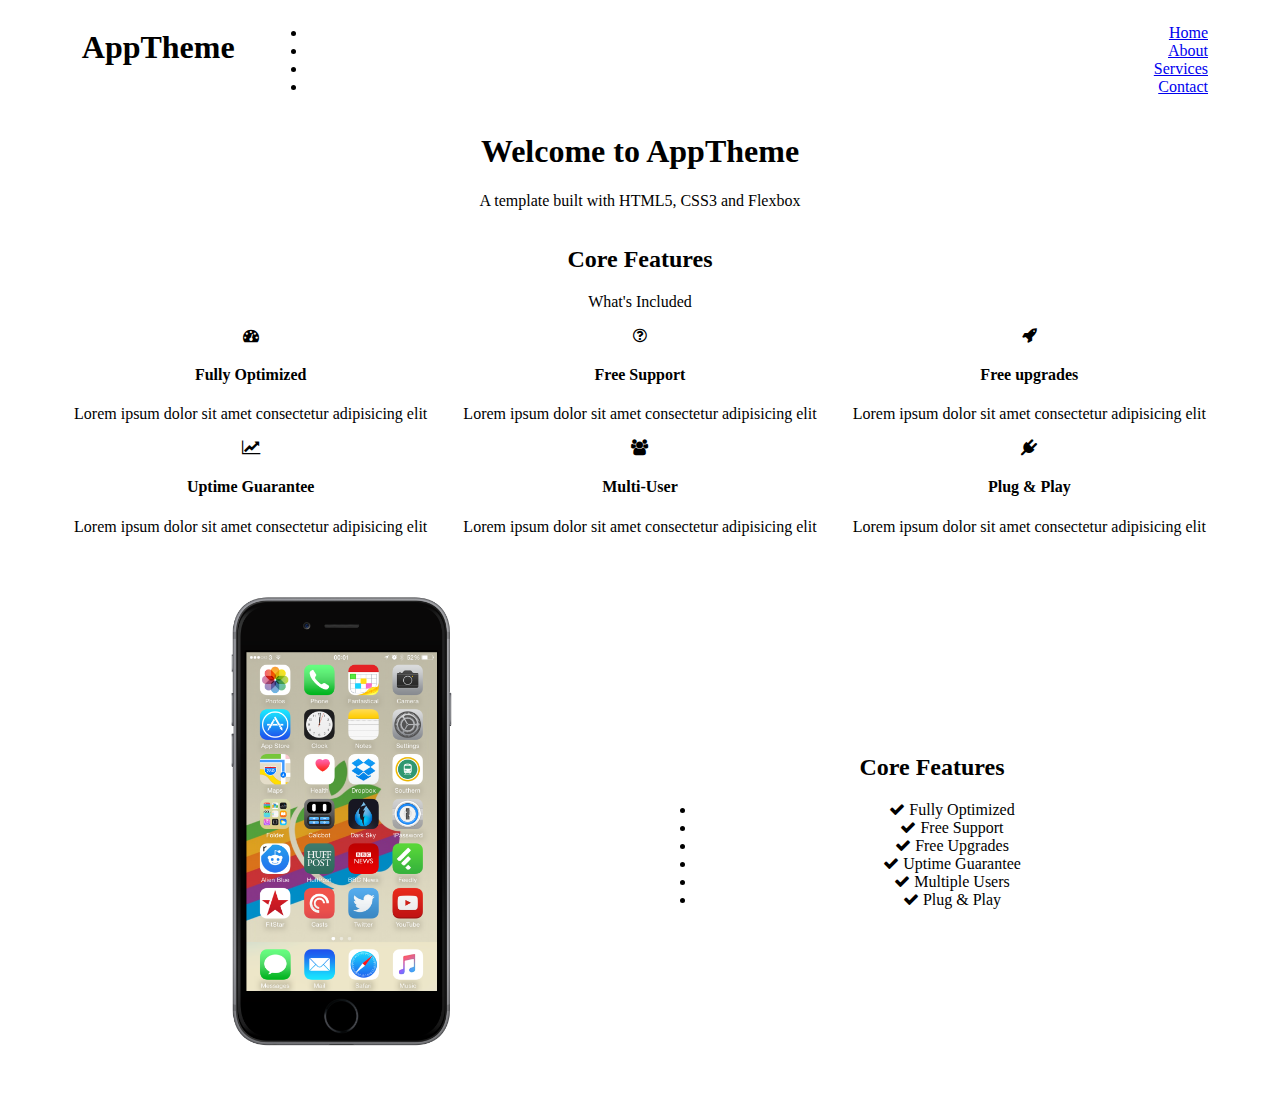
==== src/www/index.html @ f8a4aef5 "Corrigindo bug dos icon da secao features" ====
<!DOCTYPE html>
<html lang="en">
<head>
    <meta charset="UTF-8">
    <meta name="viewport" content="width=device-width, initial-scale=1.0">
    <meta http-equiv="X-UA-Compatible" content="ie=edge">
    <link rel="stylesheet" href="css/font-awesome.css">
    <link rel="stylesheet" href="css/flexboxgrid.css">
    <link rel="stylesheet" href="css/style.css">
    <title>TM - AppTheme</title>
</head>
<body>
    <!-- Header -->
    <header id="main-header">
        <div class="container">
            <div class="row end-sm end-md end-lg">
                <div class="col-xs-12 col-sm-2 col-md-2 col-lg-2">
                    <h1><span class="primary-text">App</span>Theme</h1>
                </div>
                <div class="col-xs-12 col-sm-10 col-md-10 col-lg-10">
                    <nav id="navbar">
                        <ul>
                            <li><a href="index.html">Home</a></li>
                            <li><a href="about.html">About</a></li>
                            <li><a href="services.html">Services</a></li>
                            <li><a href="contact.html">Contact</a></li>
                        </ul>
                    </nav>
                </div>
            </div>
        </div>
    </header>

    <!-- Showcase -->
    <section id="showcase">
        <div class="container">
            <div class="row center-xs center-sm center-md center-lg middle-xs middle-sm middle-md middle-lg">
                <div class="col-xs-12 col-sm-12 col-md-12 col-lg-12">
                    <h1>Welcome to <span class="primary-text">App</span>Theme</h1>
                    <p>A template built with HTML5, CSS3 and Flexbox</p>
                </div>
            </div>
        </div>
    </section>

    <!-- Features -->
    <section id="features">
        <div class="container">
            <div class="row center-xs center-sm center-md center-lg">
                <div class="col-xs-12 col-sm-12 col-md-12 col-lg-12">
                    <h2>Core Features</h2>
                    <p>What's Included</p>
                    <!-- Icon Row 1 -->
                    <div class="row center-xs center-sm center-md center-lg">
                        <div class="col-xs-12 col-sm-4 col-md-4 col-lg-4">
                            <i class="fa fa-dashboard"></i><br>
                            <h4>Fully Optimized</h4>
                            <p>Lorem ipsum dolor sit amet consectetur adipisicing elit</p>
                        </div>
                        <div class="col-xs-12 col-sm-4 col-md-4 col-lg-4">
                            <i class="fa fa-question-circle-o"></i><br>
                            <h4>Free Support</h4>
                            <p>Lorem ipsum dolor sit amet consectetur adipisicing elit</p>
                        </div>
                        <div class="col-xs-12 col-sm-4 col-md-4 col-lg-4">
                            <i class="fa fa-rocket"></i><br>
                            <h4>Free upgrades</h4>
                            <p>Lorem ipsum dolor sit amet consectetur adipisicing elit</p>
                        </div>
                    </div>
                    <!-- Icon Row 2 -->
                    <div class="row center-xs center-sm center-md center-lg">
                        <div class="col-xs-12 col-sm-4 col-md-4 col-lg-4">
                            <i class="fa fa-line-chart"></i><br>
                            <h4>Uptime Guarantee</h4>
                            <p>Lorem ipsum dolor sit amet consectetur adipisicing elit</p>
                        </div>
                        <div class="col-xs-12 col-sm-4 col-md-4 col-lg-4">
                            <i class="fa fa-users"></i><br>
                            <h4>Multi-User</h4>
                            <p>Lorem ipsum dolor sit amet consectetur adipisicing elit</p>
                        </div>
                        <div class="col-xs-12 col-sm-4 col-md-4 col-lg-4">
                            <i class="fa fa-plug"></i><br>
                            <h4>Plug &amp; Play</h4>
                            <p>Lorem ipsum dolor sit amet consectetur adipisicing elit</p>
                        </div>
                    </div>
                </div>
            </div>
        </div>
    </section>

    <!-- Info -->
    <section id="info">
        <div class="container">
            <div class="row center-xs center-sm center-md center-lg middle-xs middle-sm middle-md middle-lg">
                <div class="col-xs-12 col-sm-6 col-md-6 col-lg-6">
                    <img src="images/iphone.png" alt="">
                </div>
                <div class="col-xs-12 col-sm-6 col-md-6 col-lg-6">
                    <h2>Core Features</h2>
                    <ul>
                        <li><i class="fa fa-check"></i> Fully Optimized</li>
                        <li><i class="fa fa-check"></i> Free Support</li>
                        <li><i class="fa fa-check"></i> Free Upgrades</li>
                        <li><i class="fa fa-check"></i> Uptime Guarantee</li>
                        <li><i class="fa fa-check"></i> Multiple Users</li>
                        <li><i class="fa fa-check"></i> Plug &amp; Play</li>
                    </ul>
                </div>
            </div>
        </div>
    </section>

    <!-- Company -->
    <section id="company">
        <div class="container">
            <div class="row">

            </div>
        </div>
    </section>
</body>
</html>
---- src/www/css/flexboxgrid.css ----
/* Uncomment and set these variables to customize the grid. */

.container-fluid {
  margin-right: auto;
  margin-left: auto;
  padding-right: 2rem;
  padding-left: 2rem;
}

.row {
  box-sizing: border-box;
  display: -ms-flexbox;
  display: -webkit-box;
  display: flex;
  -ms-flex: 0 1 auto;
  -webkit-box-flex: 0;
  flex: 0 1 auto;
  -ms-flex-direction: row;
  -webkit-box-orient: horizontal;
  -webkit-box-direction: normal;
  flex-direction: row;
  -ms-flex-wrap: wrap;
  flex-wrap: wrap;
  margin-right: -1rem;
  margin-left: -1rem;
}

.row.reverse {
  -ms-flex-direction: row-reverse;
  -webkit-box-orient: horizontal;
  -webkit-box-direction: reverse;
  flex-direction: row-reverse;
}

.col.reverse {
  -ms-flex-direction: column-reverse;
  -webkit-box-orient: vertical;
  -webkit-box-direction: reverse;
  flex-direction: column-reverse;
}

.col-xs,
.col-xs-1,
.col-xs-2,
.col-xs-3,
.col-xs-4,
.col-xs-5,
.col-xs-6,
.col-xs-7,
.col-xs-8,
.col-xs-9,
.col-xs-10,
.col-xs-11,
.col-xs-12 {
  box-sizing: border-box;
  -ms-flex: 0 0 auto;
  -webkit-box-flex: 0;
  flex: 0 0 auto;
  padding-right: 1rem;
  padding-left: 1rem;
}

.col-xs {
  -webkit-flex-grow: 1;
  -ms-flex-positive: 1;
  -webkit-box-flex: 1;
  flex-grow: 1;
  -ms-flex-preferred-size: 0;
  flex-basis: 0;
  max-width: 100%;
}

.col-xs-1 {
  -ms-flex-preferred-size: 8.333%;
  flex-basis: 8.333%;
  max-width: 8.333%;
}

.col-xs-2 {
  -ms-flex-preferred-size: 16.667%;
  flex-basis: 16.667%;
  max-width: 16.667%;
}

.col-xs-3 {
  -ms-flex-preferred-size: 25%;
  flex-basis: 25%;
  max-width: 25%;
}

.col-xs-4 {
  -ms-flex-preferred-size: 33.333%;
  flex-basis: 33.333%;
  max-width: 33.333%;
}

.col-xs-5 {
  -ms-flex-preferred-size: 41.667%;
  flex-basis: 41.667%;
  max-width: 41.667%;
}

.col-xs-6 {
  -ms-flex-preferred-size: 50%;
  flex-basis: 50%;
  max-width: 50%;
}

.col-xs-7 {
  -ms-flex-preferred-size: 58.333%;
  flex-basis: 58.333%;
  max-width: 58.333%;
}

.col-xs-8 {
  -ms-flex-preferred-size: 66.667%;
  flex-basis: 66.667%;
  max-width: 66.667%;
}

.col-xs-9 {
  -ms-flex-preferred-size: 75%;
  flex-basis: 75%;
  max-width: 75%;
}

.col-xs-10 {
  -ms-flex-preferred-size: 83.333%;
  flex-basis: 83.333%;
  max-width: 83.333%;
}

.col-xs-11 {
  -ms-flex-preferred-size: 91.667%;
  flex-basis: 91.667%;
  max-width: 91.667%;
}

.col-xs-12 {
  -ms-flex-preferred-size: 100%;
  flex-basis: 100%;
  max-width: 100%;
}

.col-xs-offset-1 {
  margin-left: 8.333%;
}

.col-xs-offset-2 {
  margin-left: 16.667%;
}

.col-xs-offset-3 {
  margin-left: 25%;
}

.col-xs-offset-4 {
  margin-left: 33.333%;
}

.col-xs-offset-5 {
  margin-left: 41.667%;
}

.col-xs-offset-6 {
  margin-left: 50%;
}

.col-xs-offset-7 {
  margin-left: 58.333%;
}

.col-xs-offset-8 {
  margin-left: 66.667%;
}

.col-xs-offset-9 {
  margin-left: 75%;
}

.col-xs-offset-10 {
  margin-left: 83.333%;
}

.col-xs-offset-11 {
  margin-left: 91.667%;
}

.start-xs {
  -ms-flex-pack: start;
  -webkit-box-pack: start;
  justify-content: flex-start;
  text-align: start;
}

.center-xs {
  -ms-flex-pack: center;
  -webkit-box-pack: center;
  justify-content: center;
  text-align: center;
}

.end-xs {
  -ms-flex-pack: end;
  -webkit-box-pack: end;
  justify-content: flex-end;
  text-align: end;
}

.top-xs {
  -ms-flex-align: start;
  -webkit-box-align: start;
  align-items: flex-start;
}

.middle-xs {
  -ms-flex-align: center;
  -webkit-box-align: center;
  align-items: center;
}

.bottom-xs {
  -ms-flex-align: end;
  -webkit-box-align: end;
  align-items: flex-end;
}

.around-xs {
  -ms-flex-pack: distribute;
  justify-content: space-around;
}

.between-xs {
  -ms-flex-pack: justify;
  -webkit-box-pack: justify;
  justify-content: space-between;
}

.first-xs {
  -ms-flex-order: -1;
  -webkit-box-ordinal-group: 0;
  order: -1;
}

.last-xs {
  -ms-flex-order: 1;
  -webkit-box-ordinal-group: 2;
  order: 1;
}

@media only screen and (min-width: 48em) {
  .container {
    width: 46rem;
  }

  .col-sm,
  .col-sm-1,
  .col-sm-2,
  .col-sm-3,
  .col-sm-4,
  .col-sm-5,
  .col-sm-6,
  .col-sm-7,
  .col-sm-8,
  .col-sm-9,
  .col-sm-10,
  .col-sm-11,
  .col-sm-12 {
    box-sizing: border-box;
    -ms-flex: 0 0 auto;
    -webkit-box-flex: 0;
    flex: 0 0 auto;
    padding-right: 1rem;
    padding-left: 1rem;
  }

  .col-sm {
    -webkit-flex-grow: 1;
    -ms-flex-positive: 1;
    -webkit-box-flex: 1;
    flex-grow: 1;
    -ms-flex-preferred-size: 0;
    flex-basis: 0;
    max-width: 100%;
  }

  .col-sm-1 {
    -ms-flex-preferred-size: 8.333%;
    flex-basis: 8.333%;
    max-width: 8.333%;
  }

  .col-sm-2 {
    -ms-flex-preferred-size: 16.667%;
    flex-basis: 16.667%;
    max-width: 16.667%;
  }

  .col-sm-3 {
    -ms-flex-preferred-size: 25%;
    flex-basis: 25%;
    max-width: 25%;
  }

  .col-sm-4 {
    -ms-flex-preferred-size: 33.333%;
    flex-basis: 33.333%;
    max-width: 33.333%;
  }

  .col-sm-5 {
    -ms-flex-preferred-size: 41.667%;
    flex-basis: 41.667%;
    max-width: 41.667%;
  }

  .col-sm-6 {
    -ms-flex-preferred-size: 50%;
    flex-basis: 50%;
    max-width: 50%;
  }

  .col-sm-7 {
    -ms-flex-preferred-size: 58.333%;
    flex-basis: 58.333%;
    max-width: 58.333%;
  }

  .col-sm-8 {
    -ms-flex-preferred-size: 66.667%;
    flex-basis: 66.667%;
    max-width: 66.667%;
  }

  .col-sm-9 {
    -ms-flex-preferred-size: 75%;
    flex-basis: 75%;
    max-width: 75%;
  }

  .col-sm-10 {
    -ms-flex-preferred-size: 83.333%;
    flex-basis: 83.333%;
    max-width: 83.333%;
  }

  .col-sm-11 {
    -ms-flex-preferred-size: 91.667%;
    flex-basis: 91.667%;
    max-width: 91.667%;
  }

  .col-sm-12 {
    -ms-flex-preferred-size: 100%;
    flex-basis: 100%;
    max-width: 100%;
  }

  .col-sm-offset-1 {
    margin-left: 8.333%;
  }

  .col-sm-offset-2 {
    margin-left: 16.667%;
  }

  .col-sm-offset-3 {
    margin-left: 25%;
  }

  .col-sm-offset-4 {
    margin-left: 33.333%;
  }

  .col-sm-offset-5 {
    margin-left: 41.667%;
  }

  .col-sm-offset-6 {
    margin-left: 50%;
  }

  .col-sm-offset-7 {
    margin-left: 58.333%;
  }

  .col-sm-offset-8 {
    margin-left: 66.667%;
  }

  .col-sm-offset-9 {
    margin-left: 75%;
  }

  .col-sm-offset-10 {
    margin-left: 83.333%;
  }

  .col-sm-offset-11 {
    margin-left: 91.667%;
  }

  .start-sm {
    -ms-flex-pack: start;
    -webkit-box-pack: start;
    justify-content: flex-start;
    text-align: start;
  }

  .center-sm {
    -ms-flex-pack: center;
    -webkit-box-pack: center;
    justify-content: center;
    text-align: center;
  }

  .end-sm {
    -ms-flex-pack: end;
    -webkit-box-pack: end;
    justify-content: flex-end;
    text-align: end;
  }

  .top-sm {
    -ms-flex-align: start;
    -webkit-box-align: start;
    align-items: flex-start;
  }

  .middle-sm {
    -ms-flex-align: center;
    -webkit-box-align: center;
    align-items: center;
  }

  .bottom-sm {
    -ms-flex-align: end;
    -webkit-box-align: end;
    align-items: flex-end;
  }

  .around-sm {
    -ms-flex-pack: distribute;
    justify-content: space-around;
  }

  .between-sm {
    -ms-flex-pack: justify;
    -webkit-box-pack: justify;
    justify-content: space-between;
  }

  .first-sm {
    -ms-flex-order: -1;
    -webkit-box-ordinal-group: 0;
    order: -1;
  }

  .last-sm {
    -ms-flex-order: 1;
    -webkit-box-ordinal-group: 2;
    order: 1;
  }
}

@media only screen and (min-width: 62em) {
  .container {
    width: 61rem;
  }

  .col-md,
  .col-md-1,
  .col-md-2,
  .col-md-3,
  .col-md-4,
  .col-md-5,
  .col-md-6,
  .col-md-7,
  .col-md-8,
  .col-md-9,
  .col-md-10,
  .col-md-11,
  .col-md-12 {
    box-sizing: border-box;
    -ms-flex: 0 0 auto;
    -webkit-box-flex: 0;
    flex: 0 0 auto;
    padding-right: 1rem;
    padding-left: 1rem;
  }

  .col-md {
    -webkit-flex-grow: 1;
    -ms-flex-positive: 1;
    -webkit-box-flex: 1;
    flex-grow: 1;
    -ms-flex-preferred-size: 0;
    flex-basis: 0;
    max-width: 100%;
  }

  .col-md-1 {
    -ms-flex-preferred-size: 8.333%;
    flex-basis: 8.333%;
    max-width: 8.333%;
  }

  .col-md-2 {
    -ms-flex-preferred-size: 16.667%;
    flex-basis: 16.667%;
    max-width: 16.667%;
  }

  .col-md-3 {
    -ms-flex-preferred-size: 25%;
    flex-basis: 25%;
    max-width: 25%;
  }

  .col-md-4 {
    -ms-flex-preferred-size: 33.333%;
    flex-basis: 33.333%;
    max-width: 33.333%;
  }

  .col-md-5 {
    -ms-flex-preferred-size: 41.667%;
    flex-basis: 41.667%;
    max-width: 41.667%;
  }

  .col-md-6 {
    -ms-flex-preferred-size: 50%;
    flex-basis: 50%;
    max-width: 50%;
  }

  .col-md-7 {
    -ms-flex-preferred-size: 58.333%;
    flex-basis: 58.333%;
    max-width: 58.333%;
  }

  .col-md-8 {
    -ms-flex-preferred-size: 66.667%;
    flex-basis: 66.667%;
    max-width: 66.667%;
  }

  .col-md-9 {
    -ms-flex-preferred-size: 75%;
    flex-basis: 75%;
    max-width: 75%;
  }

  .col-md-10 {
    -ms-flex-preferred-size: 83.333%;
    flex-basis: 83.333%;
    max-width: 83.333%;
  }

  .col-md-11 {
    -ms-flex-preferred-size: 91.667%;
    flex-basis: 91.667%;
    max-width: 91.667%;
  }

  .col-md-12 {
    -ms-flex-preferred-size: 100%;
    flex-basis: 100%;
    max-width: 100%;
  }

  .col-md-offset-1 {
    margin-left: 8.333%;
  }

  .col-md-offset-2 {
    margin-left: 16.667%;
  }

  .col-md-offset-3 {
    margin-left: 25%;
  }

  .col-md-offset-4 {
    margin-left: 33.333%;
  }

  .col-md-offset-5 {
    margin-left: 41.667%;
  }

  .col-md-offset-6 {
    margin-left: 50%;
  }

  .col-md-offset-7 {
    margin-left: 58.333%;
  }

  .col-md-offset-8 {
    margin-left: 66.667%;
  }

  .col-md-offset-9 {
    margin-left: 75%;
  }

  .col-md-offset-10 {
    margin-left: 83.333%;
  }

  .col-md-offset-11 {
    margin-left: 91.667%;
  }

  .start-md {
    -ms-flex-pack: start;
    -webkit-box-pack: start;
    justify-content: flex-start;
    text-align: start;
  }

  .center-md {
    -ms-flex-pack: center;
    -webkit-box-pack: center;
    justify-content: center;
    text-align: center;
  }

  .end-md {
    -ms-flex-pack: end;
    -webkit-box-pack: end;
    justify-content: flex-end;
    text-align: end;
  }

  .top-md {
    -ms-flex-align: start;
    -webkit-box-align: start;
    align-items: flex-start;
  }

  .middle-md {
    -ms-flex-align: center;
    -webkit-box-align: center;
    align-items: center;
  }

  .bottom-md {
    -ms-flex-align: end;
    -webkit-box-align: end;
    align-items: flex-end;
  }

  .around-md {
    -ms-flex-pack: distribute;
    justify-content: space-around;
  }

  .between-md {
    -ms-flex-pack: justify;
    -webkit-box-pack: justify;
    justify-content: space-between;
  }

  .first-md {
    -ms-flex-order: -1;
    -webkit-box-ordinal-group: 0;
    order: -1;
  }

  .last-md {
    -ms-flex-order: 1;
    -webkit-box-ordinal-group: 2;
    order: 1;
  }
}

@media only screen and (min-width: 75em) {
  .container {
    width: 71rem;
  }

  .col-lg,
  .col-lg-1,
  .col-lg-2,
  .col-lg-3,
  .col-lg-4,
  .col-lg-5,
  .col-lg-6,
  .col-lg-7,
  .col-lg-8,
  .col-lg-9,
  .col-lg-10,
  .col-lg-11,
  .col-lg-12 {
    box-sizing: border-box;
    -ms-flex: 0 0 auto;
    -webkit-box-flex: 0;
    flex: 0 0 auto;
    padding-right: 1rem;
    padding-left: 1rem;
  }

  .col-lg {
    -webkit-flex-grow: 1;
    -ms-flex-positive: 1;
    -webkit-box-flex: 1;
    flex-grow: 1;
    -ms-flex-preferred-size: 0;
    flex-basis: 0;
    max-width: 100%;
  }

  .col-lg-1 {
    -ms-flex-preferred-size: 8.333%;
    flex-basis: 8.333%;
    max-width: 8.333%;
  }

  .col-lg-2 {
    -ms-flex-preferred-size: 16.667%;
    flex-basis: 16.667%;
    max-width: 16.667%;
  }

  .col-lg-3 {
    -ms-flex-preferred-size: 25%;
    flex-basis: 25%;
    max-width: 25%;
  }

  .col-lg-4 {
    -ms-flex-preferred-size: 33.333%;
    flex-basis: 33.333%;
    max-width: 33.333%;
  }

  .col-lg-5 {
    -ms-flex-preferred-size: 41.667%;
    flex-basis: 41.667%;
    max-width: 41.667%;
  }

  .col-lg-6 {
    -ms-flex-preferred-size: 50%;
    flex-basis: 50%;
    max-width: 50%;
  }

  .col-lg-7 {
    -ms-flex-preferred-size: 58.333%;
    flex-basis: 58.333%;
    max-width: 58.333%;
  }

  .col-lg-8 {
    -ms-flex-preferred-size: 66.667%;
    flex-basis: 66.667%;
    max-width: 66.667%;
  }

  .col-lg-9 {
    -ms-flex-preferred-size: 75%;
    flex-basis: 75%;
    max-width: 75%;
  }

  .col-lg-10 {
    -ms-flex-preferred-size: 83.333%;
    flex-basis: 83.333%;
    max-width: 83.333%;
  }

  .col-lg-11 {
    -ms-flex-preferred-size: 91.667%;
    flex-basis: 91.667%;
    max-width: 91.667%;
  }

  .col-lg-12 {
    -ms-flex-preferred-size: 100%;
    flex-basis: 100%;
    max-width: 100%;
  }

  .col-lg-offset-1 {
    margin-left: 8.333%;
  }

  .col-lg-offset-2 {
    margin-left: 16.667%;
  }

  .col-lg-offset-3 {
    margin-left: 25%;
  }

  .col-lg-offset-4 {
    margin-left: 33.333%;
  }

  .col-lg-offset-5 {
    margin-left: 41.667%;
  }

  .col-lg-offset-6 {
    margin-left: 50%;
  }

  .col-lg-offset-7 {
    margin-left: 58.333%;
  }

  .col-lg-offset-8 {
    margin-left: 66.667%;
  }

  .col-lg-offset-9 {
    margin-left: 75%;
  }

  .col-lg-offset-10 {
    margin-left: 83.333%;
  }

  .col-lg-offset-11 {
    margin-left: 91.667%;
  }

  .start-lg {
    -ms-flex-pack: start;
    -webkit-box-pack: start;
    justify-content: flex-start;
    text-align: start;
  }

  .center-lg {
    -ms-flex-pack: center;
    -webkit-box-pack: center;
    justify-content: center;
    text-align: center;
  }

  .end-lg {
    -ms-flex-pack: end;
    -webkit-box-pack: end;
    justify-content: flex-end;
    text-align: end;
  }

  .top-lg {
    -ms-flex-align: start;
    -webkit-box-align: start;
    align-items: flex-start;
  }

  .middle-lg {
    -ms-flex-align: center;
    -webkit-box-align: center;
    align-items: center;
  }

  .bottom-lg {
    -ms-flex-align: end;
    -webkit-box-align: end;
    align-items: flex-end;
  }

  .around-lg {
    -ms-flex-pack: distribute;
    justify-content: space-around;
  }

  .between-lg {
    -ms-flex-pack: justify;
    -webkit-box-pack: justify;
    justify-content: space-between;
  }

  .first-lg {
    -ms-flex-order: -1;
    -webkit-box-ordinal-group: 0;
    order: -1;
  }

  .last-lg {
    -ms-flex-order: 1;
    -webkit-box-ordinal-group: 2;
    order: 1;
  }
}
---- src/www/css/style.css ----
/* style.css */
img{
    width: 100%;
}
.container{
    margin: auto;
}
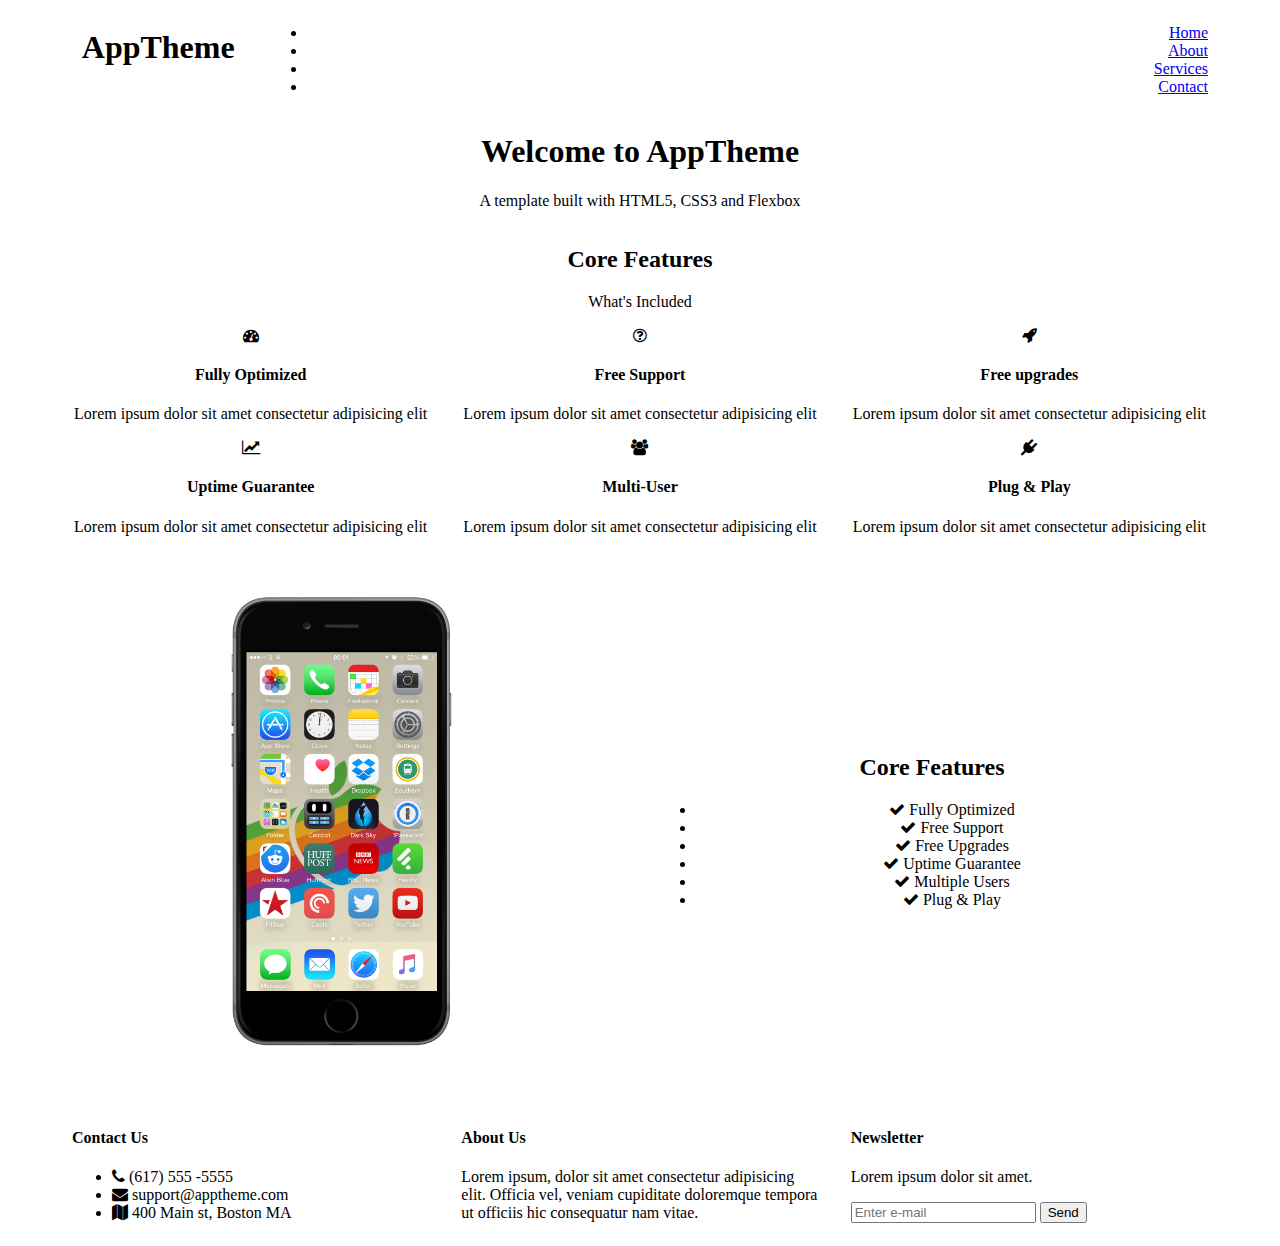
==== commit 29ac9315: "Concluido a inclusao do conteudo da secao company" ====
--- a/src/www/index.html
+++ b/src/www/index.html
@@ -117,7 +117,26 @@
     <section id="company">
         <div class="container">
             <div class="row">
-
+                <div class="col-xs-12 col-sm-4 col-md-4 col-lg-4">
+                    <h4>Contact Us</h4>
+                    <ul>
+                        <li><i class="fa fa-phone"></i> (617) 555 -5555</li>
+                        <li><i class="fa fa-envelope"></i> support@apptheme.com</li>
+                        <li><i class="fa fa-map"></i> 400 Main st, Boston MA</li>
+                    </ul>
+                </div>
+                <div class="col-xs-12 col-sm-4 col-md-4 col-lg-4">
+                    <h4>About Us</h4>
+                    <p>Lorem ipsum, dolor sit amet consectetur adipisicing elit. Officia vel, veniam cupiditate doloremque tempora ut officiis hic consequatur nam vitae.</p>
+                </div>
+                <div class="col-xs-12 col-sm-4 col-md-4 col-lg-4">
+                    <h4>Newsletter</h4>
+                    <p>Lorem ipsum dolor sit amet.</p>
+                    <form>
+                        <input type="text" name="email" placeholder="Enter e-mail">
+                        <button type="submit" name="button">Send</button>
+                    </form>
+                </div>
             </div>
         </div>
     </section>
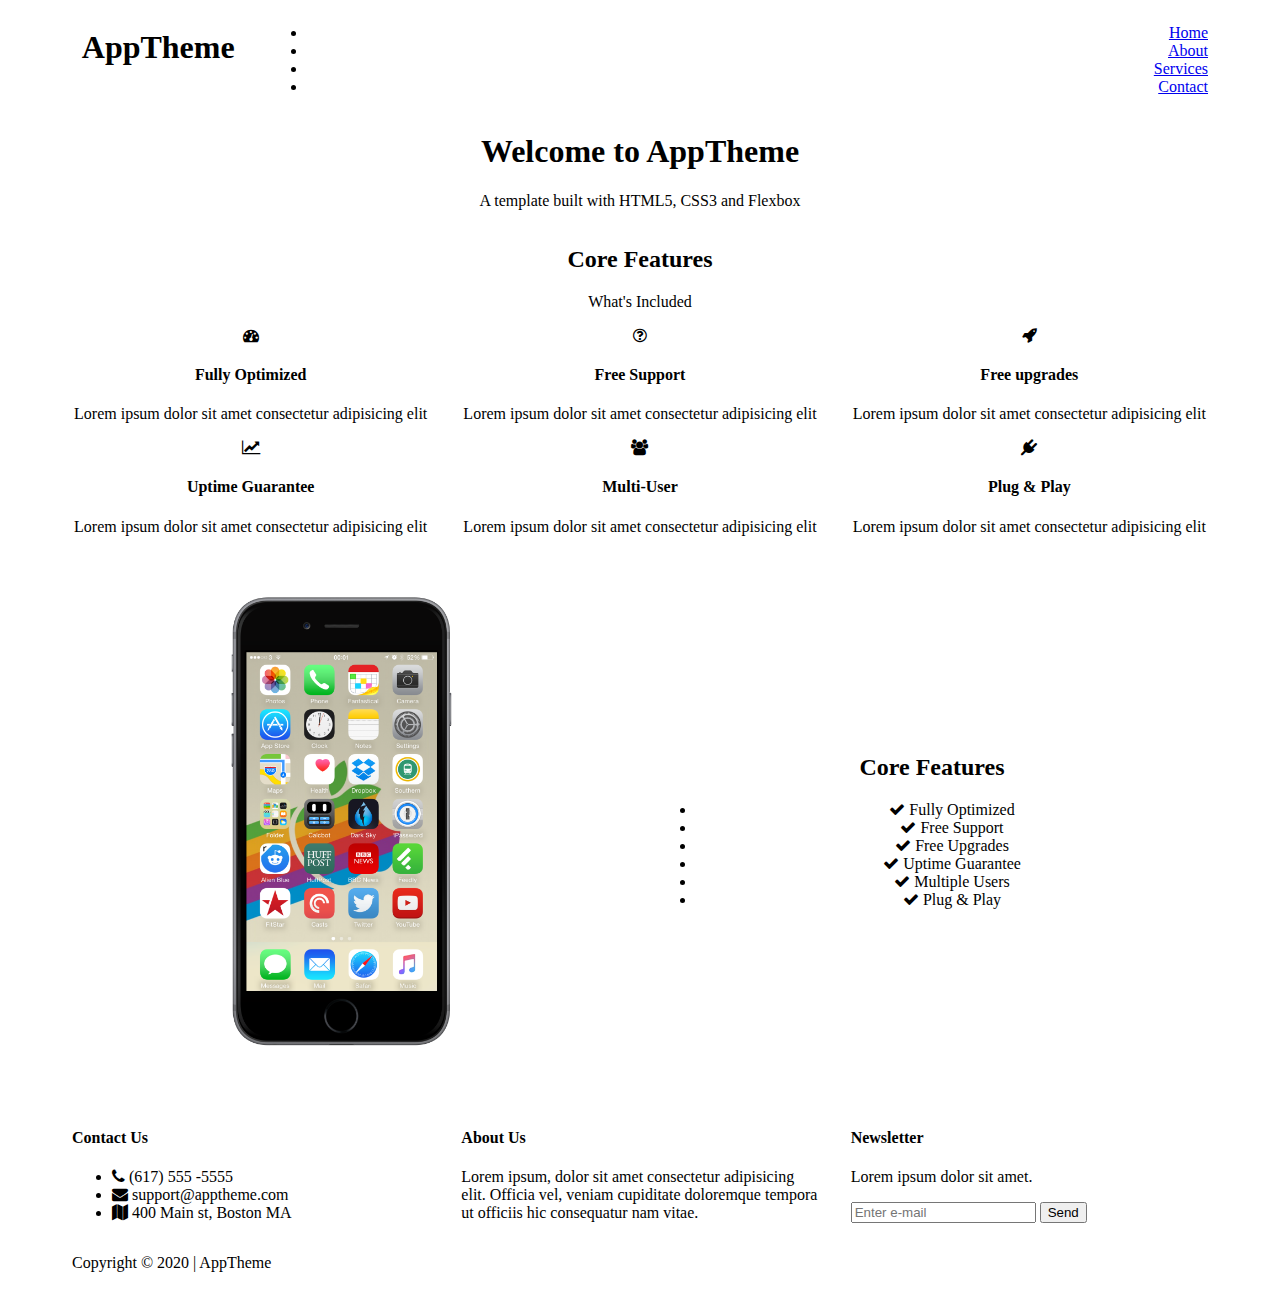
==== commit 63c7f245: "Criando a secao footer" ====
--- a/src/www/index.html
+++ b/src/www/index.html
@@ -140,5 +140,16 @@
             </div>
         </div>
     </section>
+
+    <!-- Footer -->
+    <footer id="main-footer">
+        <div class="container">
+            <div class="row">
+                <div class="col-xs-12 col-sm-12 col-md-12 col-lg-12">
+                    <p>Copyright &copy; 2020 | AppTheme</p>
+                </div>
+            </div>
+        </div>
+    </footer>
 </body>
 </html>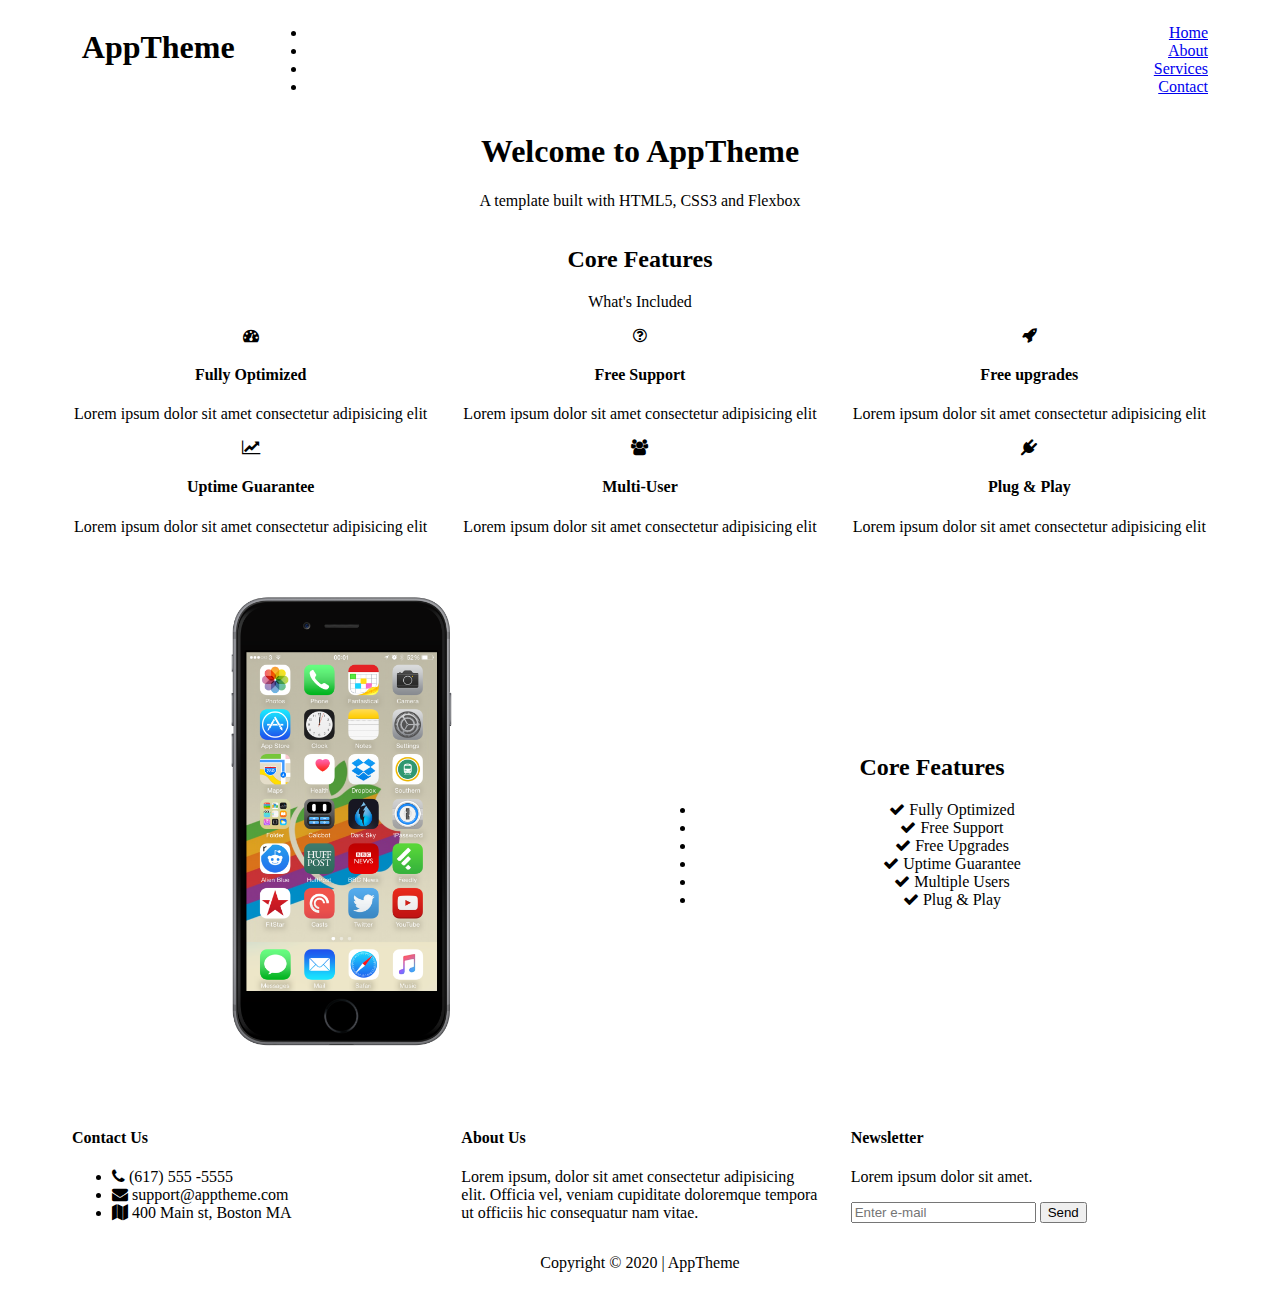
==== commit 5674dc08: "Concluido pagina index do projeto" ====
--- a/src/www/index.html
+++ b/src/www/index.html
@@ -144,7 +144,7 @@
     <!-- Footer -->
     <footer id="main-footer">
         <div class="container">
-            <div class="row">
+            <div class="row center-xs center-sm center-md center-lg">
                 <div class="col-xs-12 col-sm-12 col-md-12 col-lg-12">
                     <p>Copyright &copy; 2020 | AppTheme</p>
                 </div>
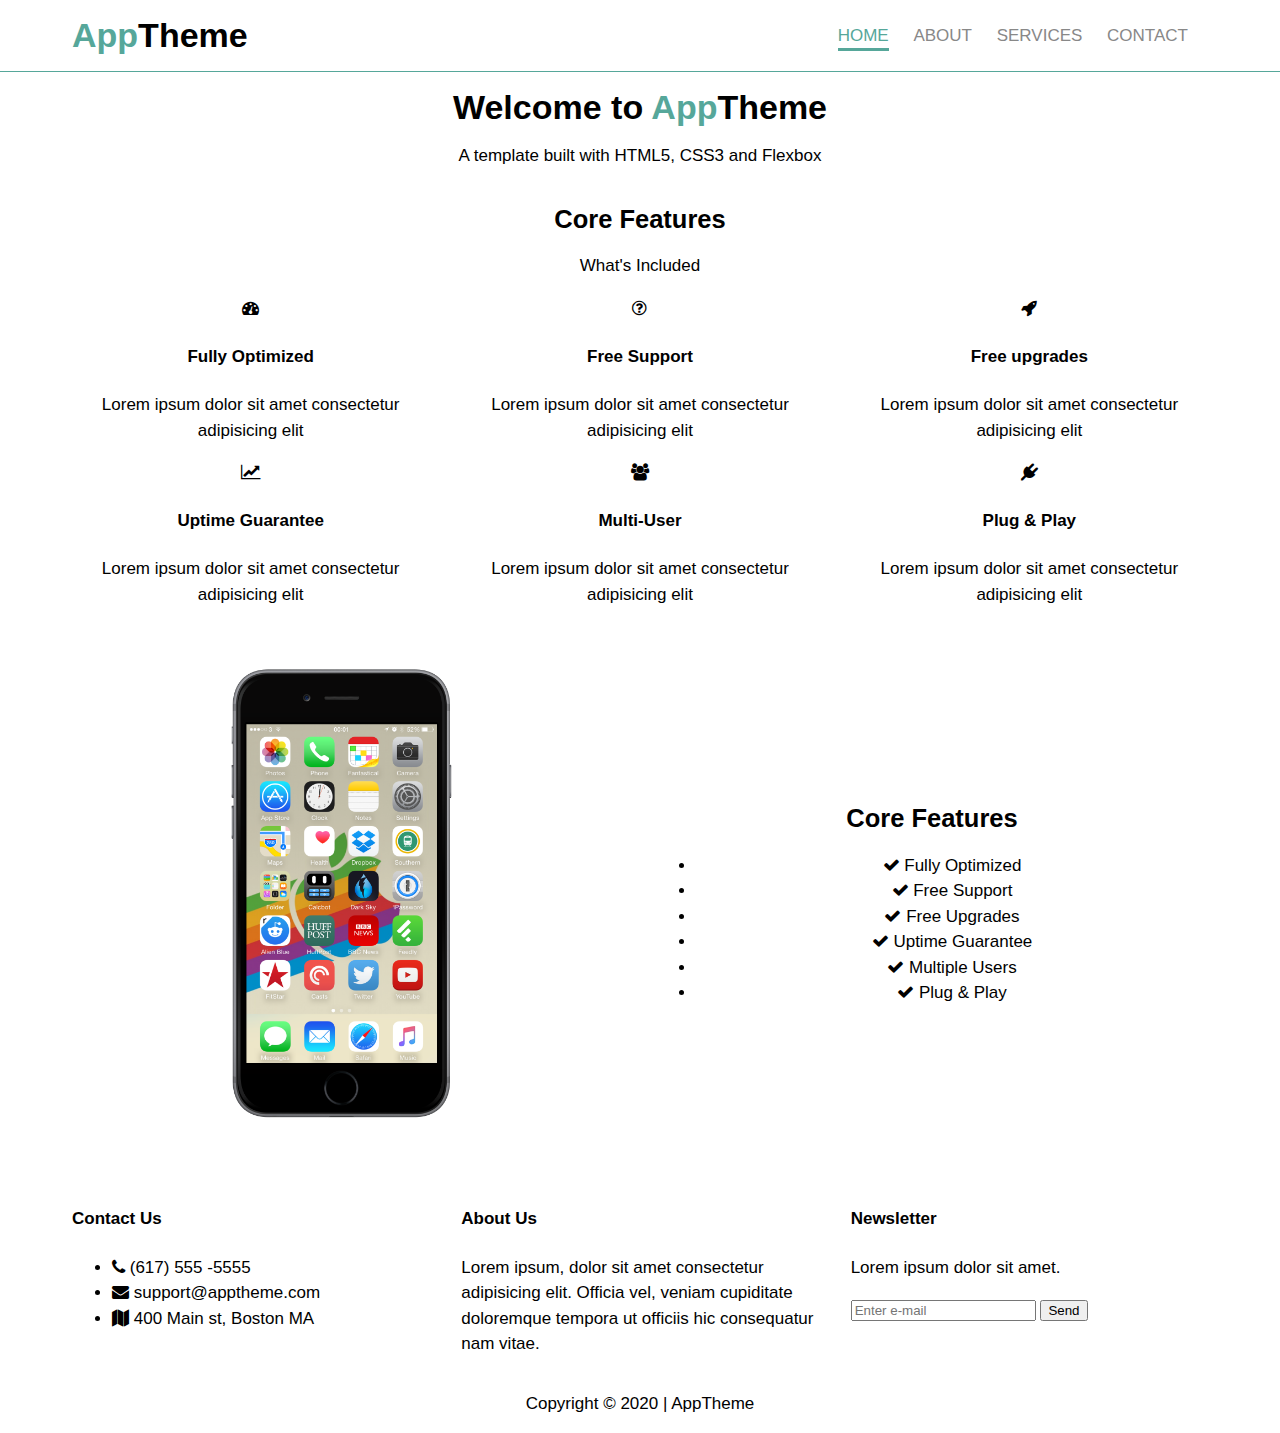
==== commit 99e79eaa: "Corrigindo bug do navbar pra ficar centralizado na vertical" ====
--- a/src/www/index.html
+++ b/src/www/index.html
@@ -13,14 +13,14 @@
     <!-- Header -->
     <header id="main-header">
         <div class="container">
-            <div class="row end-sm end-md end-lg">
+            <div class="row end-sm end-md end-lg middle-xs middle-sm middle-md middle-lg">
                 <div class="col-xs-12 col-sm-2 col-md-2 col-lg-2">
                     <h1><span class="primary-text">App</span>Theme</h1>
                 </div>
                 <div class="col-xs-12 col-sm-10 col-md-10 col-lg-10">
                     <nav id="navbar">
                         <ul>
-                            <li><a href="index.html">Home</a></li>
+                            <li class="current"><a href="index.html">Home</a></li>
                             <li><a href="about.html">About</a></li>
                             <li><a href="services.html">Services</a></li>
                             <li><a href="contact.html">Contact</a></li>
--- a/src/www/css/style.css
+++ b/src/www/css/style.css
@@ -1,7 +1,43 @@
 /* style.css */
+body{
+    font-family: 'Open-sans', sans-serif;
+    font-size: 17px;
+    line-height: 1.5em;
+    margin: 0;
+    padding: 0;
+}
 img{
     width: 100%;
 }
 .container{
     margin: auto;
+}
+/* Common Classes */
+.primary-text{
+    color: #56a79a;
+}
+.primary-background{
+    background: #56a79a;
+}
+/* Header */
+#main-header{
+    border-bottom: 1px solid #56a79a;
+}
+/* Navbar */
+#navbar{
+    text-transform: uppercase;
+}
+#navbar li{
+    display: inline;
+    padding-right: 20px;
+    list-style: none;
+}
+#navbar a{
+    text-decoration: none;
+    color: #888;
+}
+#navbar li.current a, #navbar a:hover{
+    color: #56a79a;
+    border-bottom: 3px solid #56a79a;
+    padding-bottom: 3px;
 }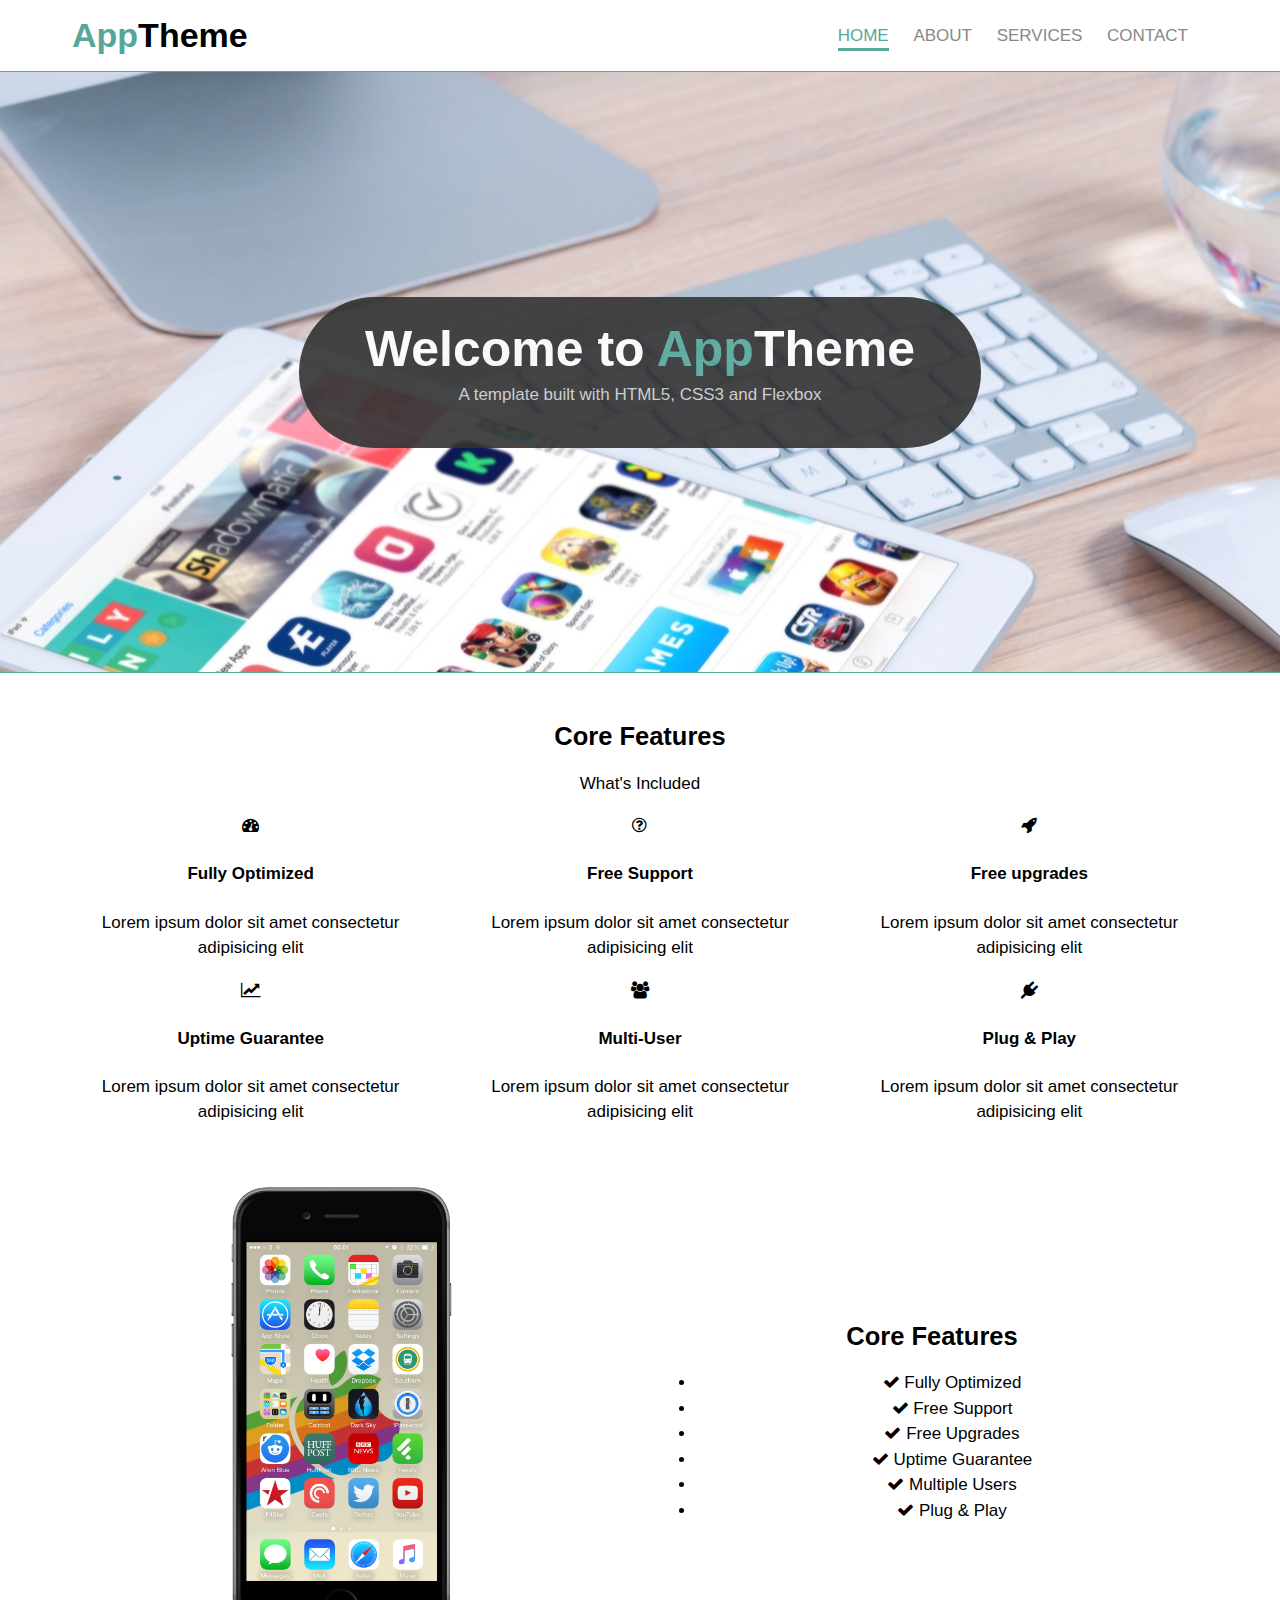
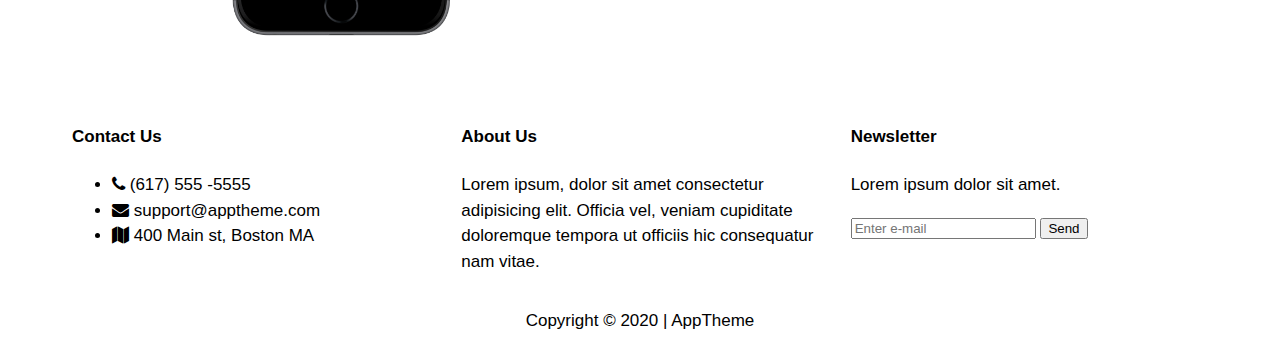
==== commit ba3622e7: "Bug do showcase content, corrigido para o responsivo" ====
--- a/src/www/index.html
+++ b/src/www/index.html
@@ -35,8 +35,8 @@
     <section id="showcase">
         <div class="container">
             <div class="row center-xs center-sm center-md center-lg middle-xs middle-sm middle-md middle-lg">
-                <div class="col-xs-12 col-sm-12 col-md-12 col-lg-12">
-                    <h1>Welcome to <span class="primary-text">App</span>Theme</h1>
+                <div class="col-xs-10 col-sm-10 col-md-10 col-lg-7 showcase-content">
+                    <h1 class="">Welcome to <span class="primary-text">App</span>Theme</h1>
                     <p>A template built with HTML5, CSS3 and Flexbox</p>
                 </div>
             </div>
--- a/src/www/css/style.css
+++ b/src/www/css/style.css
@@ -40,4 +40,29 @@
     color: #56a79a;
     border-bottom: 3px solid #56a79a;
     padding-bottom: 3px;
+}
+/* Showcase */
+#showcase{
+    background: url('../images/showcase.jpg') no-repeat center center;
+    border-bottom: 1px solid #56a79a;
+    margin-bottom: 30px;
+}
+#showcase .row{
+    height: 600px;
+}
+#showcase h1{
+    font-size: 50px;
+    margin: 0;
+    padding-bottom: 20px;
+}
+#showcase p{
+    color: #ccc;
+    margin: 0;
+}
+#showcase .showcase-content{
+    background: #333;
+    color: #fff;
+    border-radius: 90px;
+    padding: 40px;
+    opacity: 0.9;
 }